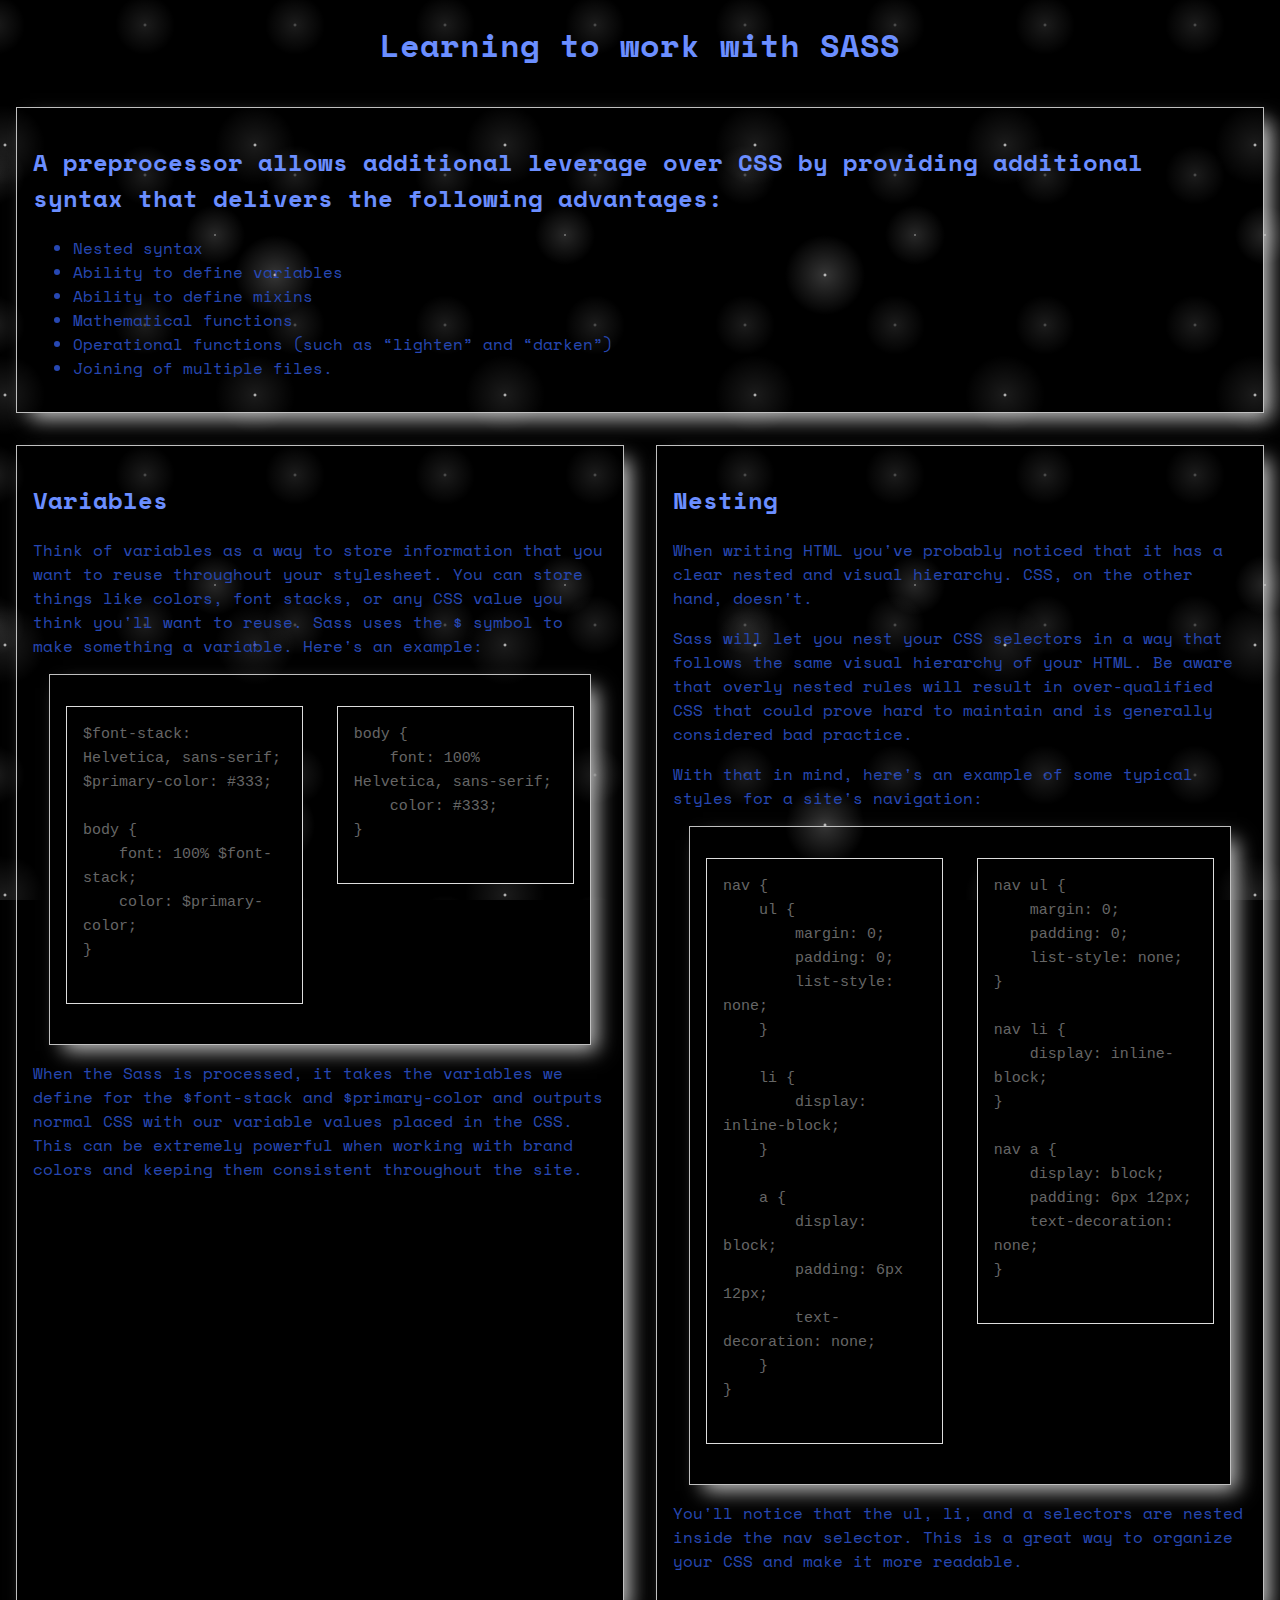
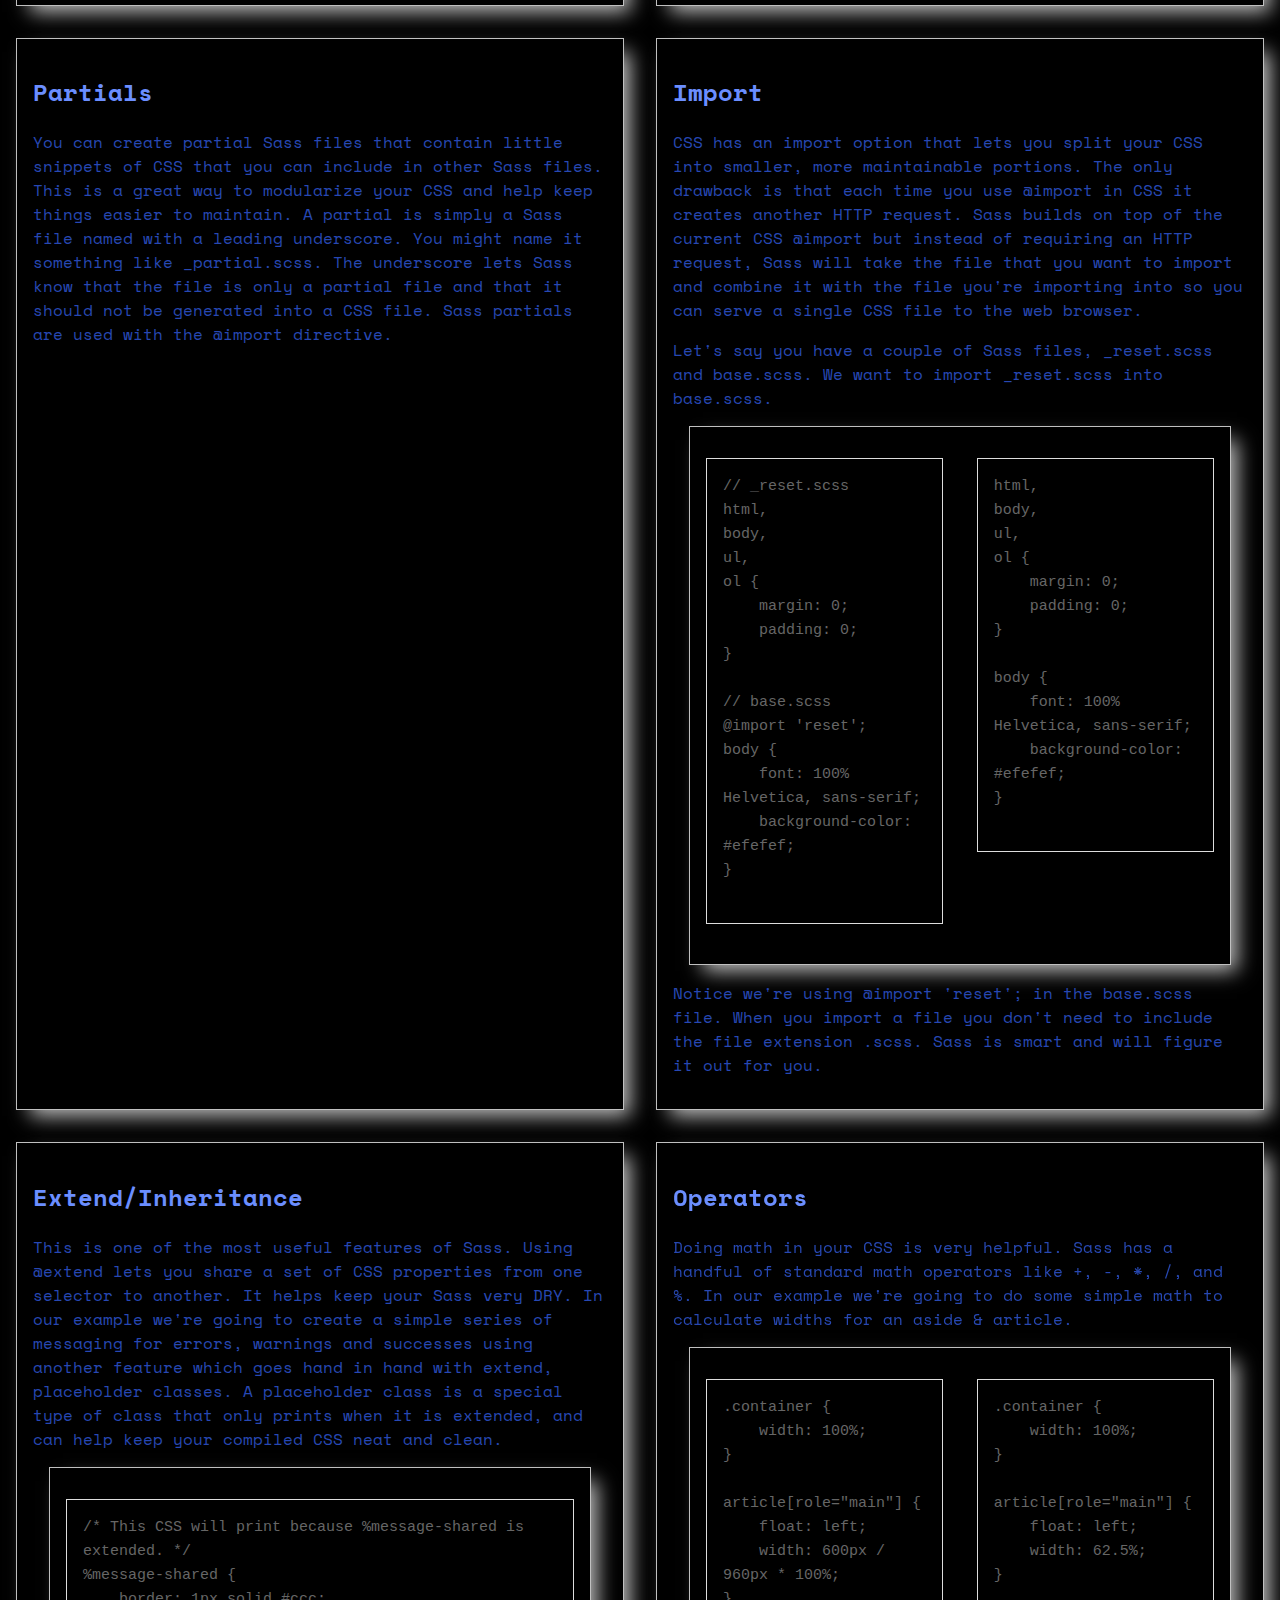
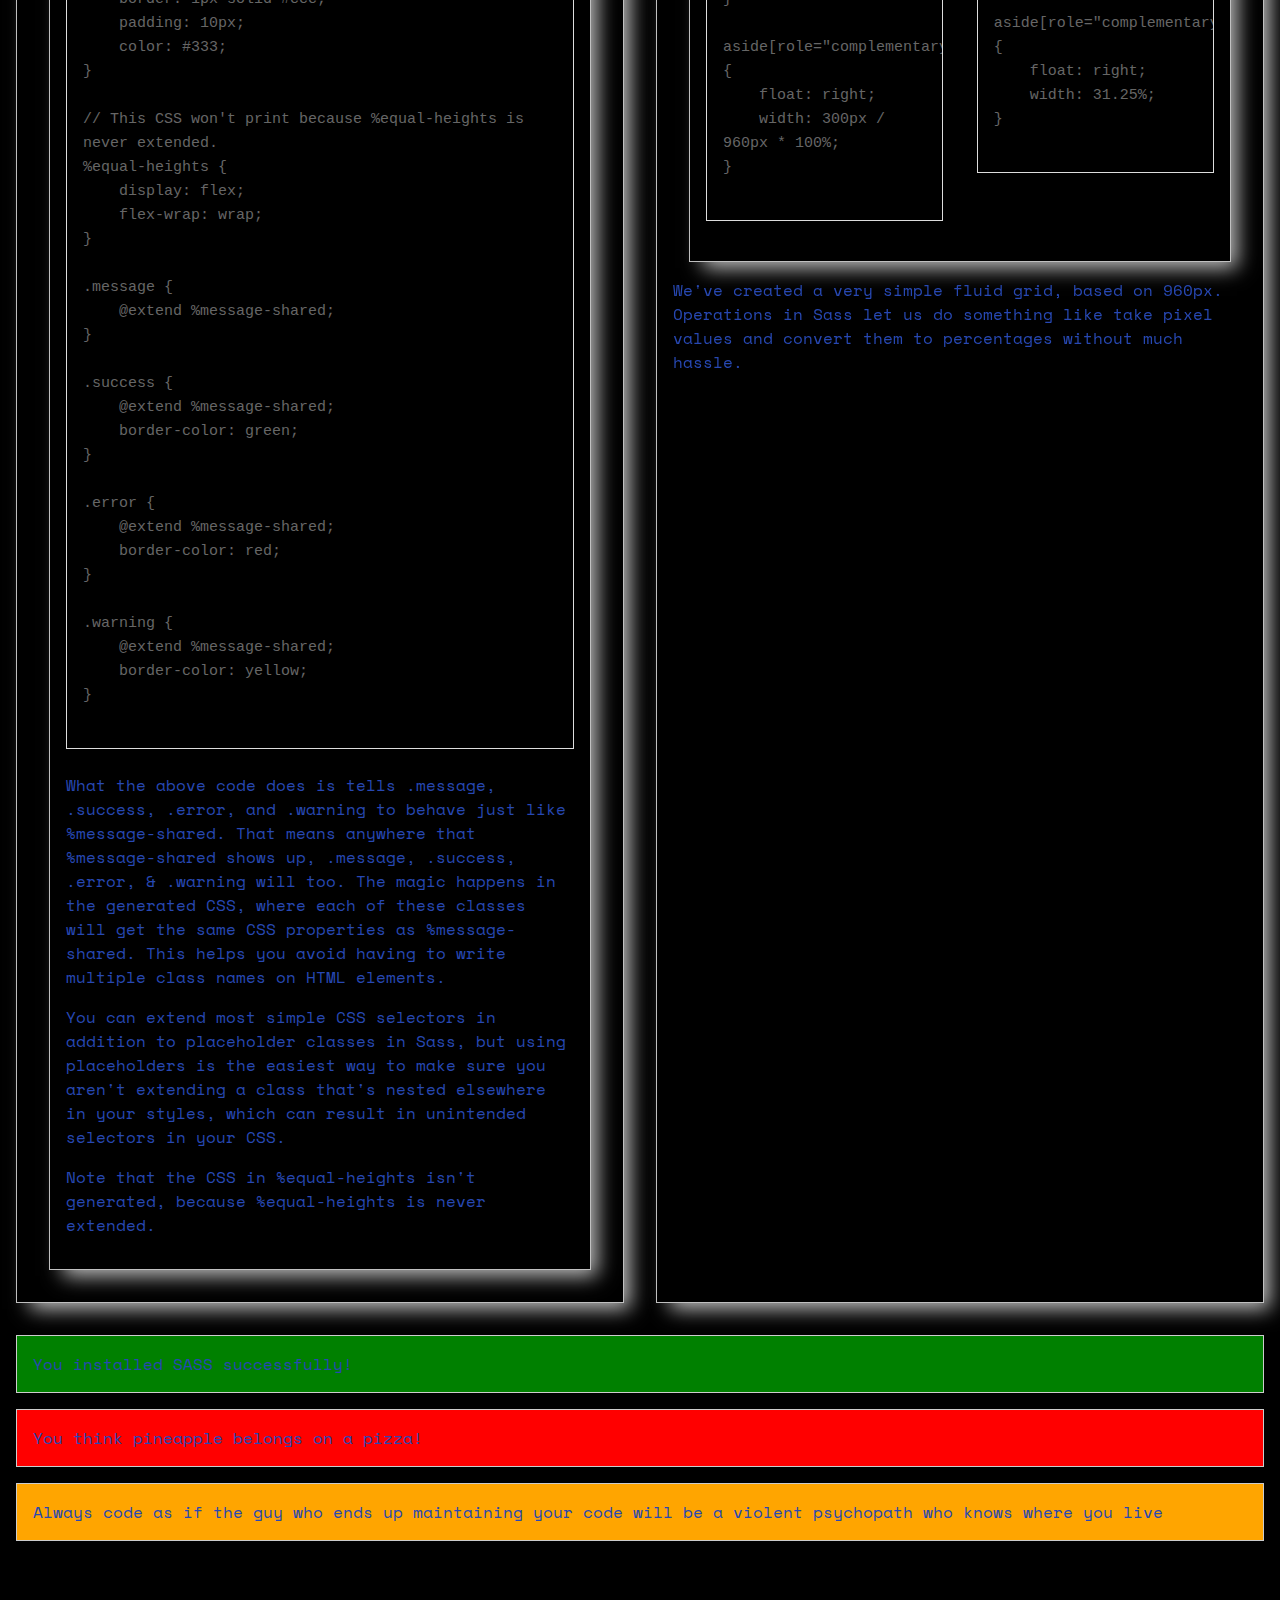
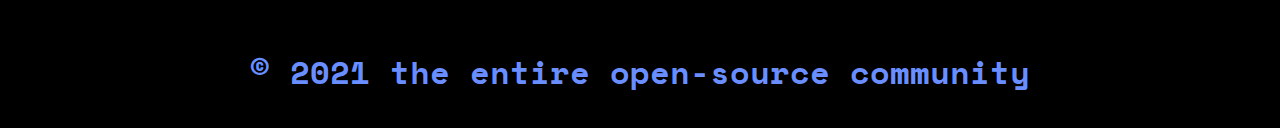
==== index.html @ 2211e03f "my snapshot" ====
<!DOCTYPE html>
<html lang="en">
  <head>
    <meta charset="UTF-8" />
    <meta
      name="viewport"
      content="width=device-width, user-scalable=no, initial-scale=1.0, maximum-scale=1.0, minimum-scale=1.0"
    />
    <meta http-equiv="X-UA-Compatible" content="ie=edge" />
    <title>Learning to work with SASS</title>

    <link
      href="https://fonts.googleapis.com/css?family=Space+Mono&display=swap"
      rel="stylesheet"
    />

    <link href="style.css" type="text/css" rel="stylesheet" />
  </head>
  <body>
    <header>
      <h1>Learning to work with SASS</h1>
    </header>

    <article>
      <section id="selling-points">
        <h2>
          A preprocessor allows additional leverage over CSS by providing
          additional syntax that delivers the following advantages:
        </h2>

        <ul>
          <li>Nested syntax</li>
          <li>Ability to define variables</li>
          <li>Ability to define mixins</li>
          <li>Mathematical functions</li>
          <li>Operational functions (such as “lighten” and “darken”)</li>
          <li>Joining of multiple files.</li>
        </ul>
      </section>

      <section>
        <h2>Variables</h2>
        <p>
          Think of variables as a way to store information that you want to
          reuse throughout your stylesheet. You can store things like colors,
          font stacks, or any CSS value you think you'll want to reuse. Sass
          uses the $ symbol to make something a variable. Here's an example:
        </p>

        <section>
          <pre class="before">
$font-stack: Helvetica, sans-serif;
$primary-color: #333;

body {
    font: 100% $font-stack;
    color: $primary-color;
}
          </pre>
          <pre class="after">
body {
    font: 100% Helvetica, sans-serif;
    color: #333;
}
          </pre>
        </section>

        <p>
          When the Sass is processed, it takes the variables we define for the
          $font-stack and $primary-color and outputs normal CSS with our
          variable values placed in the CSS. This can be extremely powerful when
          working with brand colors and keeping them consistent throughout the
          site.
        </p>
      </section>

      <section>
        <h2>Nesting</h2>
        <p>
          When writing HTML you've probably noticed that it has a clear nested
          and visual hierarchy. CSS, on the other hand, doesn't.
        </p>

        <p>
          Sass will let you nest your CSS selectors in a way that follows the
          same visual hierarchy of your HTML. Be aware that overly nested rules
          will result in over-qualified CSS that could prove hard to maintain
          and is generally considered bad practice.
        </p>

        <p>
          With that in mind, here's an example of some typical styles for a
          site's navigation:
        </p>

        <section>
          <pre class="before">
nav {
    ul {
        margin: 0;
        padding: 0;
        list-style: none;
    }

    li {
        display: inline-block;
    }

    a {
        display: block;
        padding: 6px 12px;
        text-decoration: none;
    }
}
          </pre>
          <pre class="after">
nav ul {
    margin: 0;
    padding: 0;
    list-style: none;
}

nav li {
    display: inline-block;
}

nav a {
    display: block;
    padding: 6px 12px;
    text-decoration: none;
}
          </pre>
        </section>

        <p>
          You'll notice that the ul, li, and a selectors are nested inside the
          nav selector. This is a great way to organize your CSS and make it
          more readable.
        </p>
      </section>
      <section>
        <h2>Partials</h2>
        <p>
          You can create partial Sass files that contain little snippets of CSS
          that you can include in other Sass files. This is a great way to
          modularize your CSS and help keep things easier to maintain. A partial
          is simply a Sass file named with a leading underscore. You might name
          it something like _partial.scss. The underscore lets Sass know that
          the file is only a partial file and that it should not be generated
          into a CSS file. Sass partials are used with the @import directive.
        </p>
      </section>
      <section>
        <h2>Import</h2>
        <p>
          CSS has an import option that lets you split your CSS into smaller,
          more maintainable portions. The only drawback is that each time you
          use @import in CSS it creates another HTTP request. Sass builds on top
          of the current CSS @import but instead of requiring an HTTP request,
          Sass will take the file that you want to import and combine it with
          the file you're importing into so you can serve a single CSS file to
          the web browser.
        </p>

        <p>
          Let's say you have a couple of Sass files, _reset.scss and base.scss.
          We want to import _reset.scss into base.scss.
        </p>

        <section>
          <pre class="before">
// _reset.scss
html,
body,
ul,
ol {
    margin: 0;
    padding: 0;
}

// base.scss
@import 'reset';
body {
    font: 100% Helvetica, sans-serif;
    background-color: #efefef;
}
          </pre>
          <pre class="after">
html,
body,
ul,
ol {
    margin: 0;
    padding: 0;
}

body {
    font: 100% Helvetica, sans-serif;
    background-color: #efefef;
}
          </pre>
        </section>

        <p>
          Notice we're using @import 'reset'; in the base.scss file. When you
          import a file you don't need to include the file extension .scss. Sass
          is smart and will figure it out for you.
        </p>
      </section>
      <section>
        <h2>Extend/Inheritance</h2>
        <p>
          This is one of the most useful features of Sass. Using @extend lets
          you share a set of CSS properties from one selector to another. It
          helps keep your Sass very DRY. In our example we're going to create a
          simple series of messaging for errors, warnings and successes using
          another feature which goes hand in hand with extend, placeholder
          classes. A placeholder class is a special type of class that only
          prints when it is extended, and can help keep your compiled CSS neat
          and clean.
        </p>
        <section>
          <pre>
/* This CSS will print because %message-shared is extended. */
%message-shared {
    border: 1px solid #ccc;
    padding: 10px;
    color: #333;
}

// This CSS won't print because %equal-heights is never extended.
%equal-heights {
    display: flex;
    flex-wrap: wrap;
}

.message {
    @extend %message-shared;
}

.success {
    @extend %message-shared;
    border-color: green;
}

.error {
    @extend %message-shared;
    border-color: red;
}

.warning {
    @extend %message-shared;
    border-color: yellow;
}
          </pre>

          <p>
            What the above code does is tells .message, .success, .error, and
            .warning to behave just like %message-shared. That means anywhere
            that %message-shared shows up, .message, .success, .error, &
            .warning will too. The magic happens in the generated CSS, where
            each of these classes will get the same CSS properties as
            %message-shared. This helps you avoid having to write multiple class
            names on HTML elements.
          </p>

          <p>
            You can extend most simple CSS selectors in addition to placeholder
            classes in Sass, but using placeholders is the easiest way to make
            sure you aren't extending a class that's nested elsewhere in your
            styles, which can result in unintended selectors in your CSS.
          </p>
          <p>
            Note that the CSS in %equal-heights isn't generated, because
            %equal-heights is never extended.
          </p>
        </section>
      </section>
      <section>
        <h2>Operators</h2>
        <p>
          Doing math in your CSS is very helpful. Sass has a handful of standard
          math operators like +, -, *, /, and %. In our example we're going to
          do some simple math to calculate widths for an aside & article.
        </p>

        <section>
          <pre class="before">
.container {
    width: 100%;
}

article[role="main"] {
    float: left;
    width: 600px / 960px * 100%;
}

aside[role="complementary"] {
    float: right;
    width: 300px / 960px * 100%;
}
          </pre>
          <pre class="after">
.container {
    width: 100%;
}

article[role="main"] {
    float: left;
    width: 62.5%;
}

aside[role="complementary"] {
    float: right;
    width: 31.25%;
}
          </pre>
        </section>

        <p>
          We've created a very simple fluid grid, based on 960px. Operations in
          Sass let us do something like take pixel values and convert them to
          percentages without much hassle.
        </p>
      </section>
    </article>

    <p class="success">
      You installed SASS successfully!
    </p>
    <p class="error">
      You think pineapple belongs on a pizza!
    </p>
    <p class="warning">
      Always code as if the guy who ends up maintaining your code will be a
      violent psychopath who knows where you live
    </p>

    <footer>
      <h6>&copy; 2021 the entire open-source community</h6>
    </footer>
  </body>
</html>
---- style.css ----
body {
  font: 100% "Space Mono", monospace;
  color: #2748b3;
  margin: 0px;
  padding: 0px;
  background-color: #000;
  background-image: radial-gradient(#fff, rgba(255, 255, 255, 0.2) 2px, transparent 40px), radial-gradient(#fff, rgba(255, 255, 255, 0.15) 1px, transparent 30px), radial-gradient(#fff, rgba(255, 255, 255, 0.1) 2px, transparent 40px), radial-gradient(rgba(255, 255, 255, 0.4), rgba(255, 255, 255, 0.1) 2px, transparent 30px);
  background-size: 550px 550px, 350px 350px, 250px 250px, 150px 150px;
  background-position: 0 0, 40px 60px, 130px 270px, 70px 100px;
  background-attachment: fixed;
}

article {
  display: -webkit-box;
  display: -ms-flexbox;
  display: flex;
  -ms-flex-wrap: wrap;
      flex-wrap: wrap;
}

article section {
  -webkit-box-flex: 1;
      -ms-flex-positive: 1;
          flex-grow: 1;
  -ms-flex-preferred-size: 45%;
      flex-basis: 45%;
  border: 1px silver solid;
  -webkit-box-shadow: 10px 10px 19px -4px rgba(255, 255, 255, 0.75);
  box-shadow: 10px 10px 19px -4px rgba(255, 255, 255, 0.75);
  padding: 16px;
  margin: 16px;
  clear: both;
  overflow: auto;
  -webkit-box-sizing: border-box;
          box-sizing: border-box;
}

article section#selling-points {
  -webkit-box-flex: 2;
      -ms-flex-positive: 2;
          flex-grow: 2;
  -ms-flex-preferred-size: 100%;
      flex-basis: 100%;
}

article pre {
  background: #000;
  border: 1px solid #ddd;
  color: #666;
  font-family: monospace;
  font-size: 15px;
  line-height: 1.6;
  margin-bottom: 1.6em;
  max-width: 100%;
  overflow: auto;
  padding: 16px;
  display: block;
  white-space: pre-wrap;
}

article pre.before {
  float: left;
  width: 40%;
}

article pre.after {
  float: right;
  width: 40%;
}

h1,
h2,
h6 {
  color: #6b8eff;
}

h1 {
  text-align: center;
}

h6 {
  text-align: center;
  font-size: 2em;
  padding: 32px;
  margin-bottom: 0px;
}

.message,
.success,
.error,
.warning {
  border: 1px solid #ccc;
  padding: 16px;
  margin: 16px;
  color: #2748b3;
  background-color: #000;
}

.success {
  background-color: green;
}

.error {
  background-color: red;
}

.warning {
  background-color: orange;
}
/*# sourceMappingURL=style.css.map */
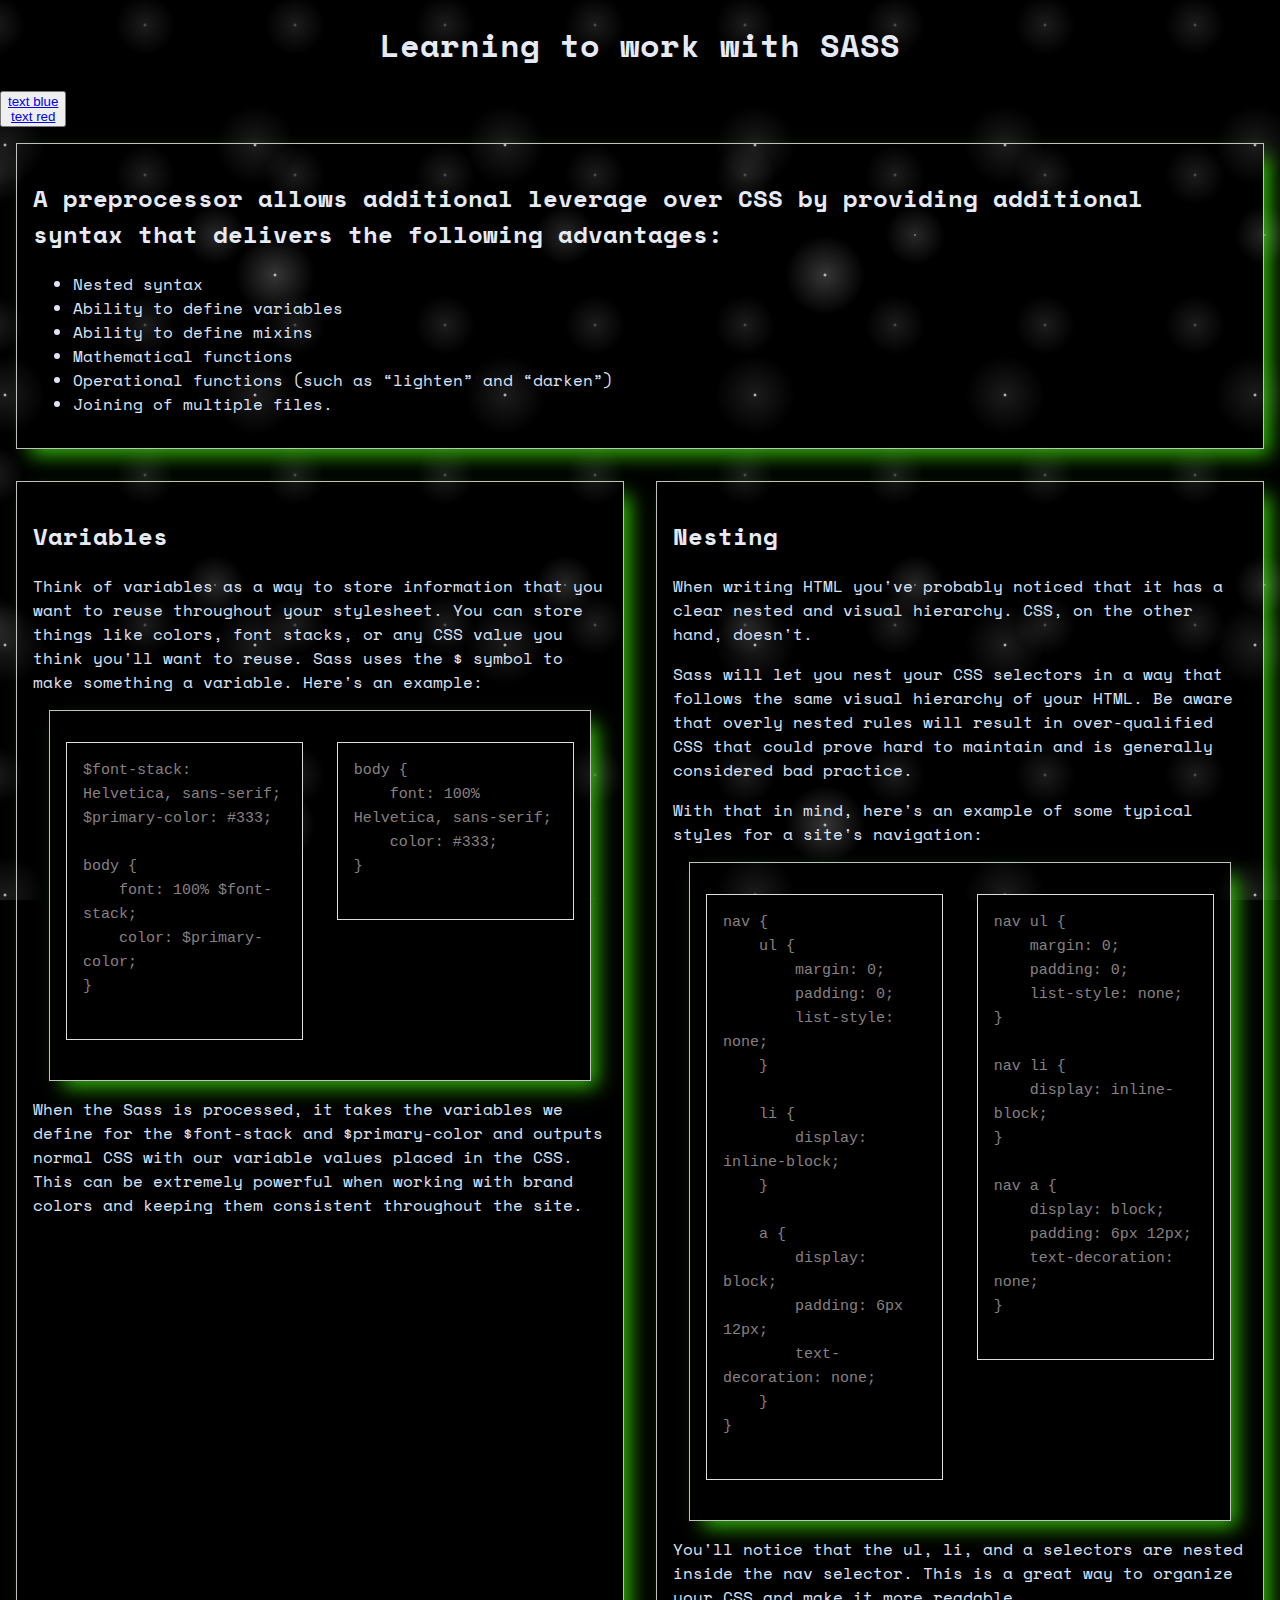
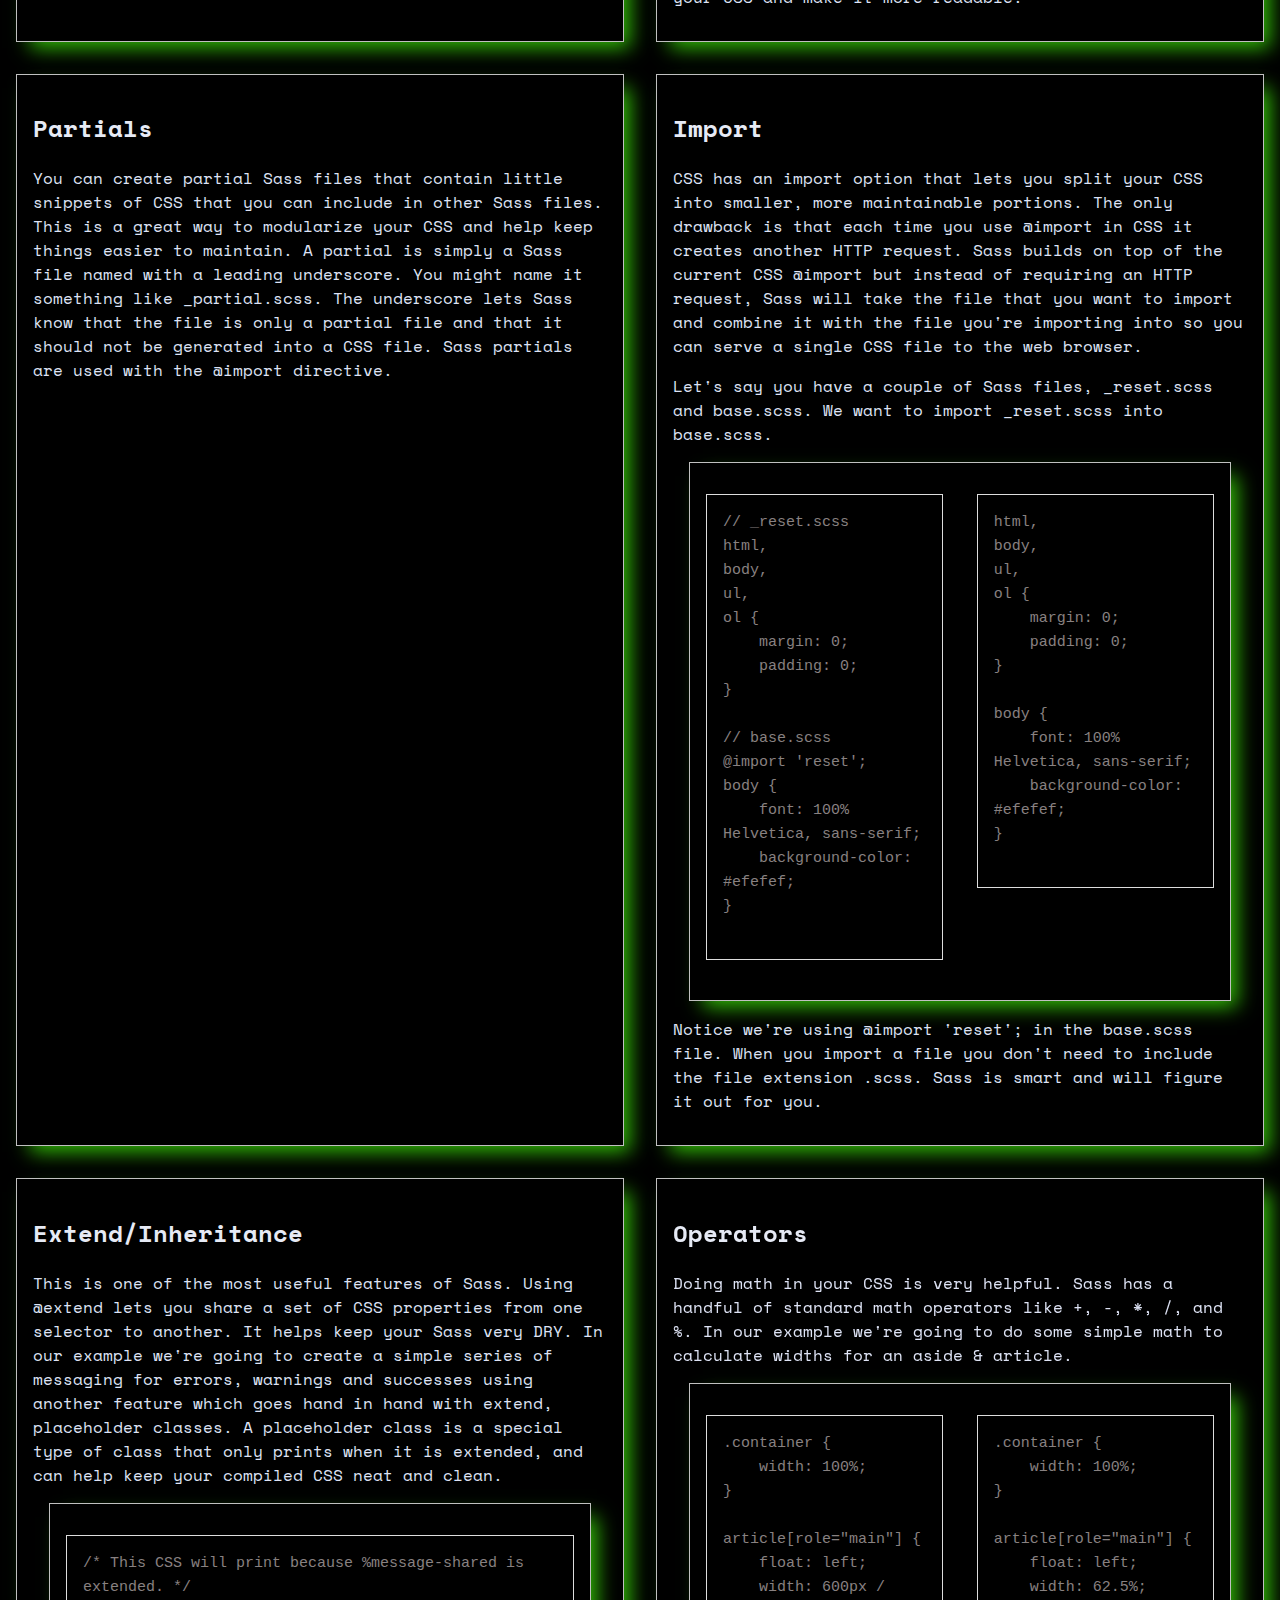
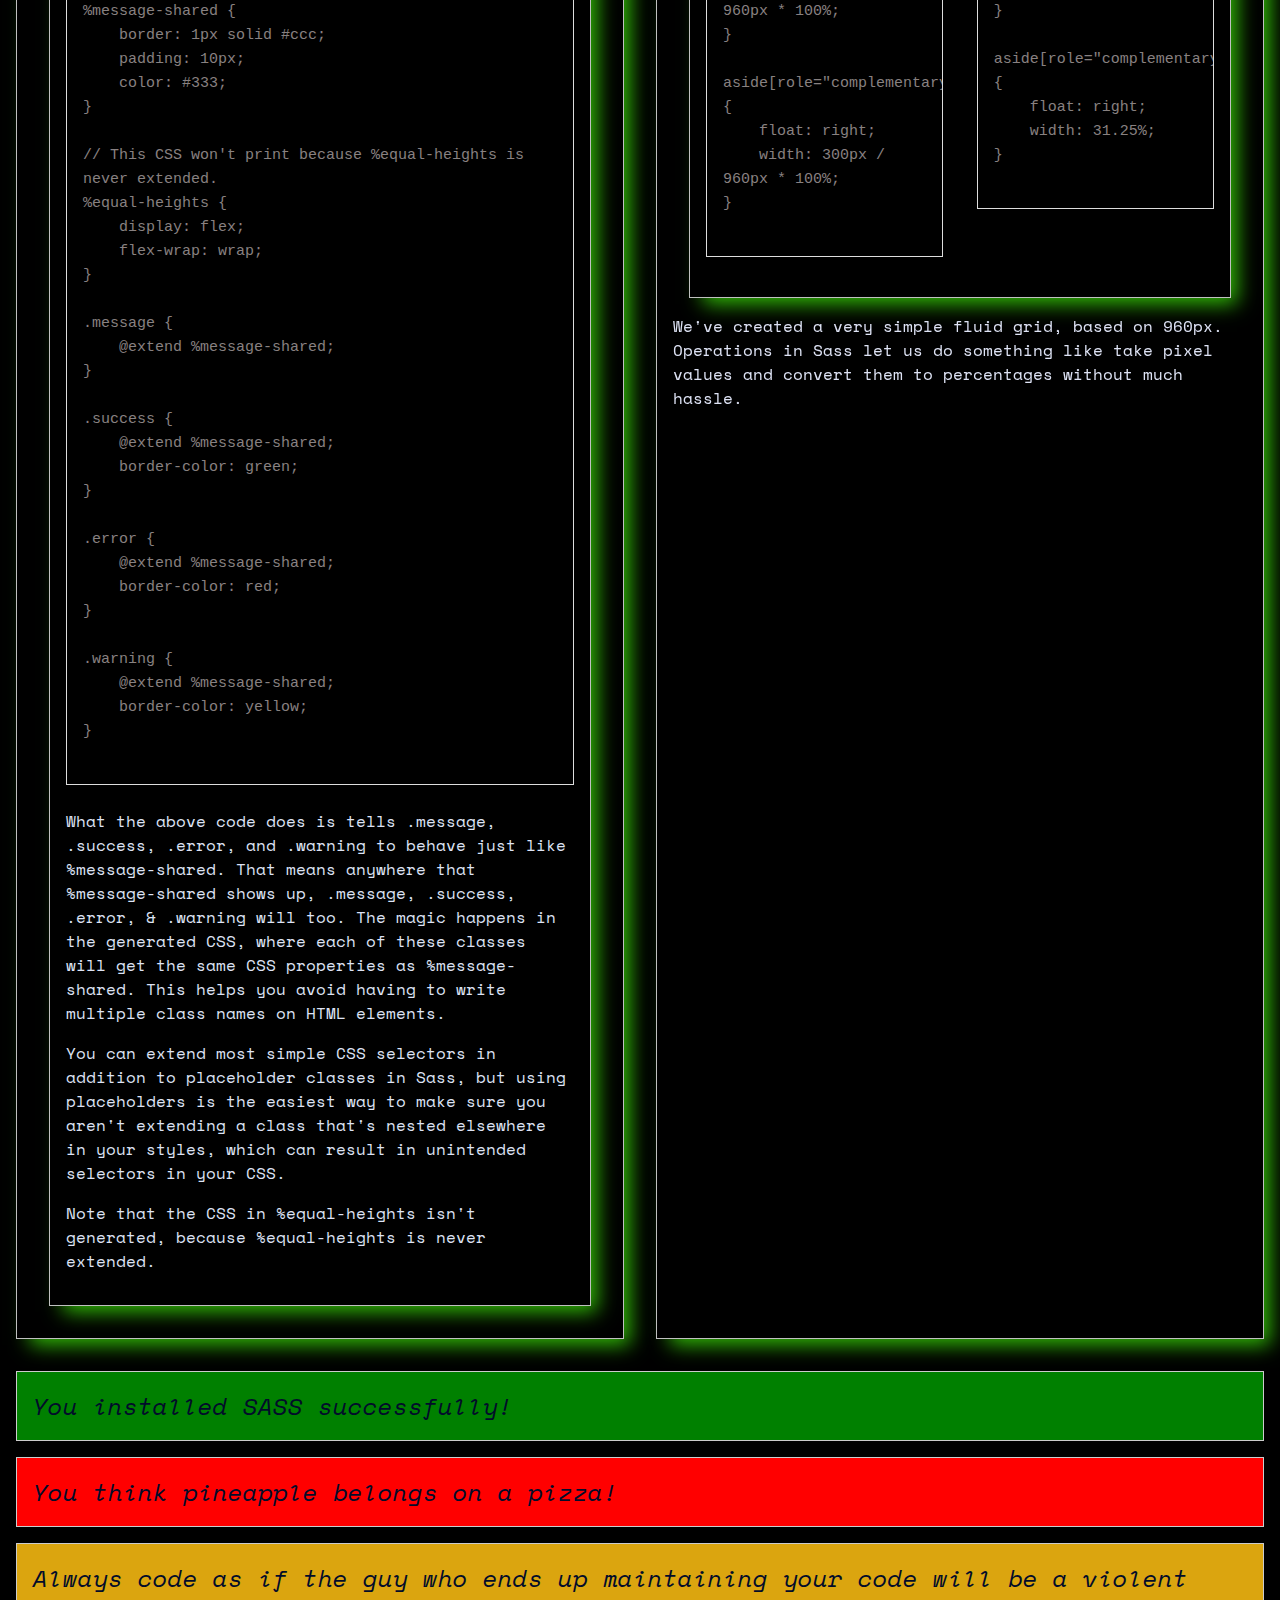
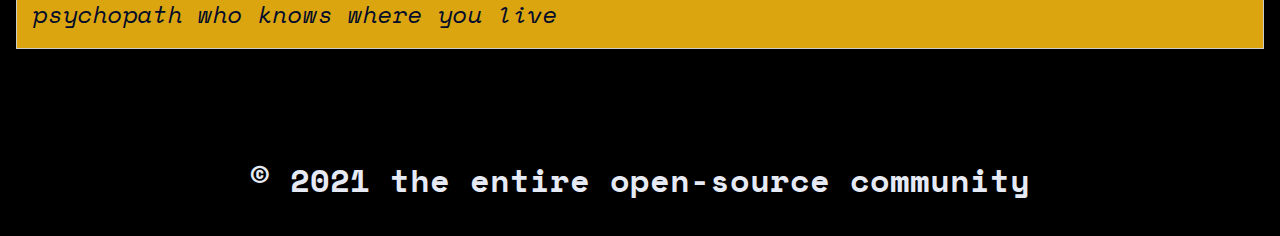
==== commit 6e3703e3: "minify changes" ====
--- a/index.html
+++ b/index.html
@@ -20,7 +20,13 @@
     <header>
       <h1>Learning to work with SASS</h1>
     </header>
-
+    
+    <button>
+    <a href="blue.html"> text blue</a>
+    <br>
+    <a href="red.html"> text red</a>
+    </button>
+    
     <article>
       <section id="selling-points">
         <h2>
--- a/style.css
+++ b/style.css
@@ -1,6 +1,6 @@
 body {
   font: 100% "Space Mono", monospace;
-  color: #2748b3;
+  color: #dee3f5;
   margin: 0px;
   padding: 0px;
   background-color: #000;
@@ -11,42 +11,28 @@
 }
 
 article {
-  display: -webkit-box;
-  display: -ms-flexbox;
   display: flex;
-  -ms-flex-wrap: wrap;
-      flex-wrap: wrap;
+  flex-wrap: wrap;
 }
-
 article section {
-  -webkit-box-flex: 1;
-      -ms-flex-positive: 1;
-          flex-grow: 1;
-  -ms-flex-preferred-size: 45%;
-      flex-basis: 45%;
+  box-shadow: 10px 10px 19px -4px rgba(65, 248, 9, 0.75);
+  flex-grow: 1;
+  flex-basis: 45%;
   border: 1px silver solid;
-  -webkit-box-shadow: 10px 10px 19px -4px rgba(255, 255, 255, 0.75);
-  box-shadow: 10px 10px 19px -4px rgba(255, 255, 255, 0.75);
   padding: 16px;
   margin: 16px;
   clear: both;
   overflow: auto;
-  -webkit-box-sizing: border-box;
-          box-sizing: border-box;
+  box-sizing: border-box;
 }
-
-article section#selling-points {
-  -webkit-box-flex: 2;
-      -ms-flex-positive: 2;
-          flex-grow: 2;
-  -ms-flex-preferred-size: 100%;
-      flex-basis: 100%;
+article #selling-points {
+  flex-grow: 2;
+  flex-basis: 100%;
 }
-
 article pre {
   background: #000;
   border: 1px solid #ddd;
-  color: #666;
+  color: rgb(136, 129, 129);
   font-family: monospace;
   font-size: 15px;
   line-height: 1.6;
@@ -57,13 +43,11 @@
   display: block;
   white-space: pre-wrap;
 }
-
-article pre.before {
+article .before {
   float: left;
   width: 40%;
 }
-
-article pre.after {
+article .after {
   float: right;
   width: 40%;
 }
@@ -71,7 +55,7 @@
 h1,
 h2,
 h6 {
-  color: #6b8eff;
+  color: #e6eaf5;
 }
 
 h1 {
@@ -85,15 +69,22 @@
   margin-bottom: 0px;
 }
 
-.message,
-.success,
-.error,
-.warning {
+.message {
   border: 1px solid #ccc;
   padding: 16px;
   margin: 16px;
   color: #2748b3;
   background-color: #000;
+}
+
+.warning, .error, .success {
+  border: 1px solid #ccc;
+  padding: 16px;
+  margin: 16px;
+  color: #020c2a;
+  background-color: rgb(219, 165, 15);
+  font-size: 150%;
+  font-style: italic;
 }
 
 .success {
@@ -102,9 +93,4 @@
 
 .error {
   background-color: red;
-}
-
-.warning {
-  background-color: orange;
-}
-/*# sourceMappingURL=style.css.map */+}/*# sourceMappingURL=style.css.map */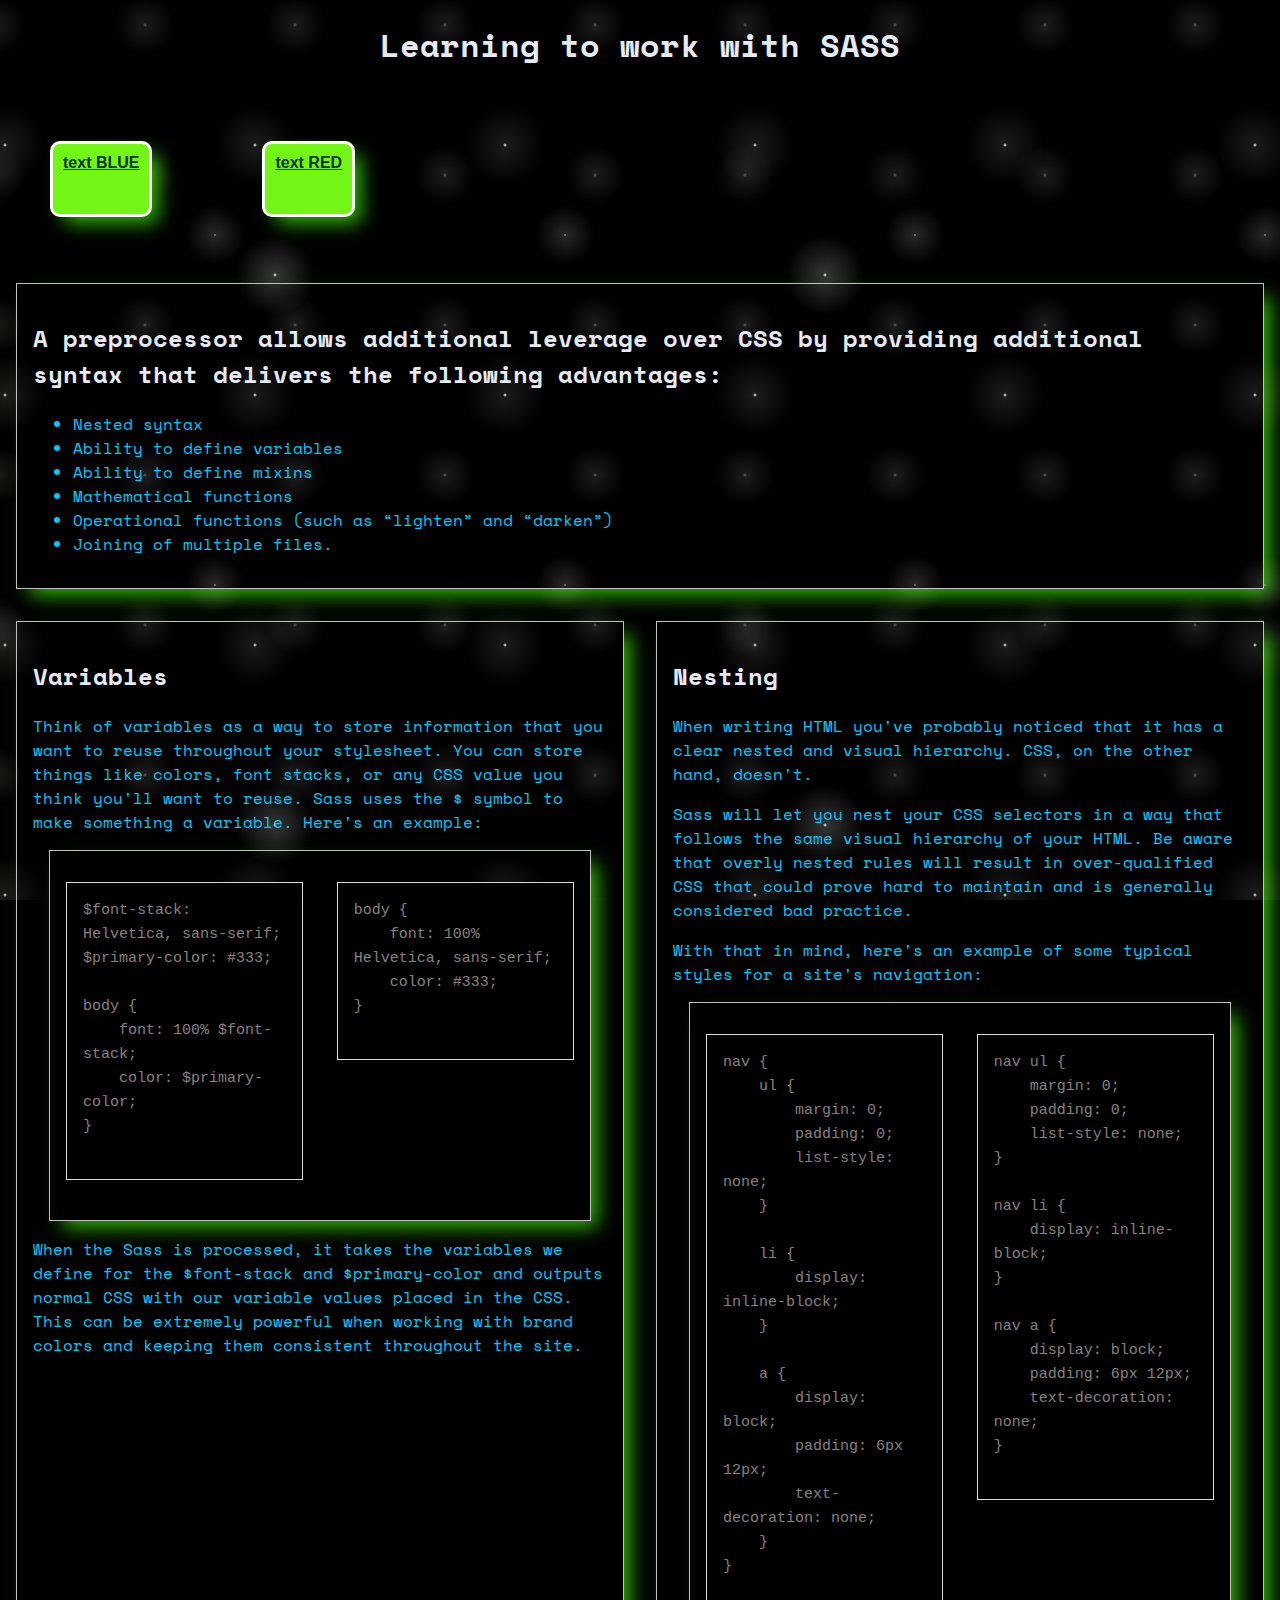
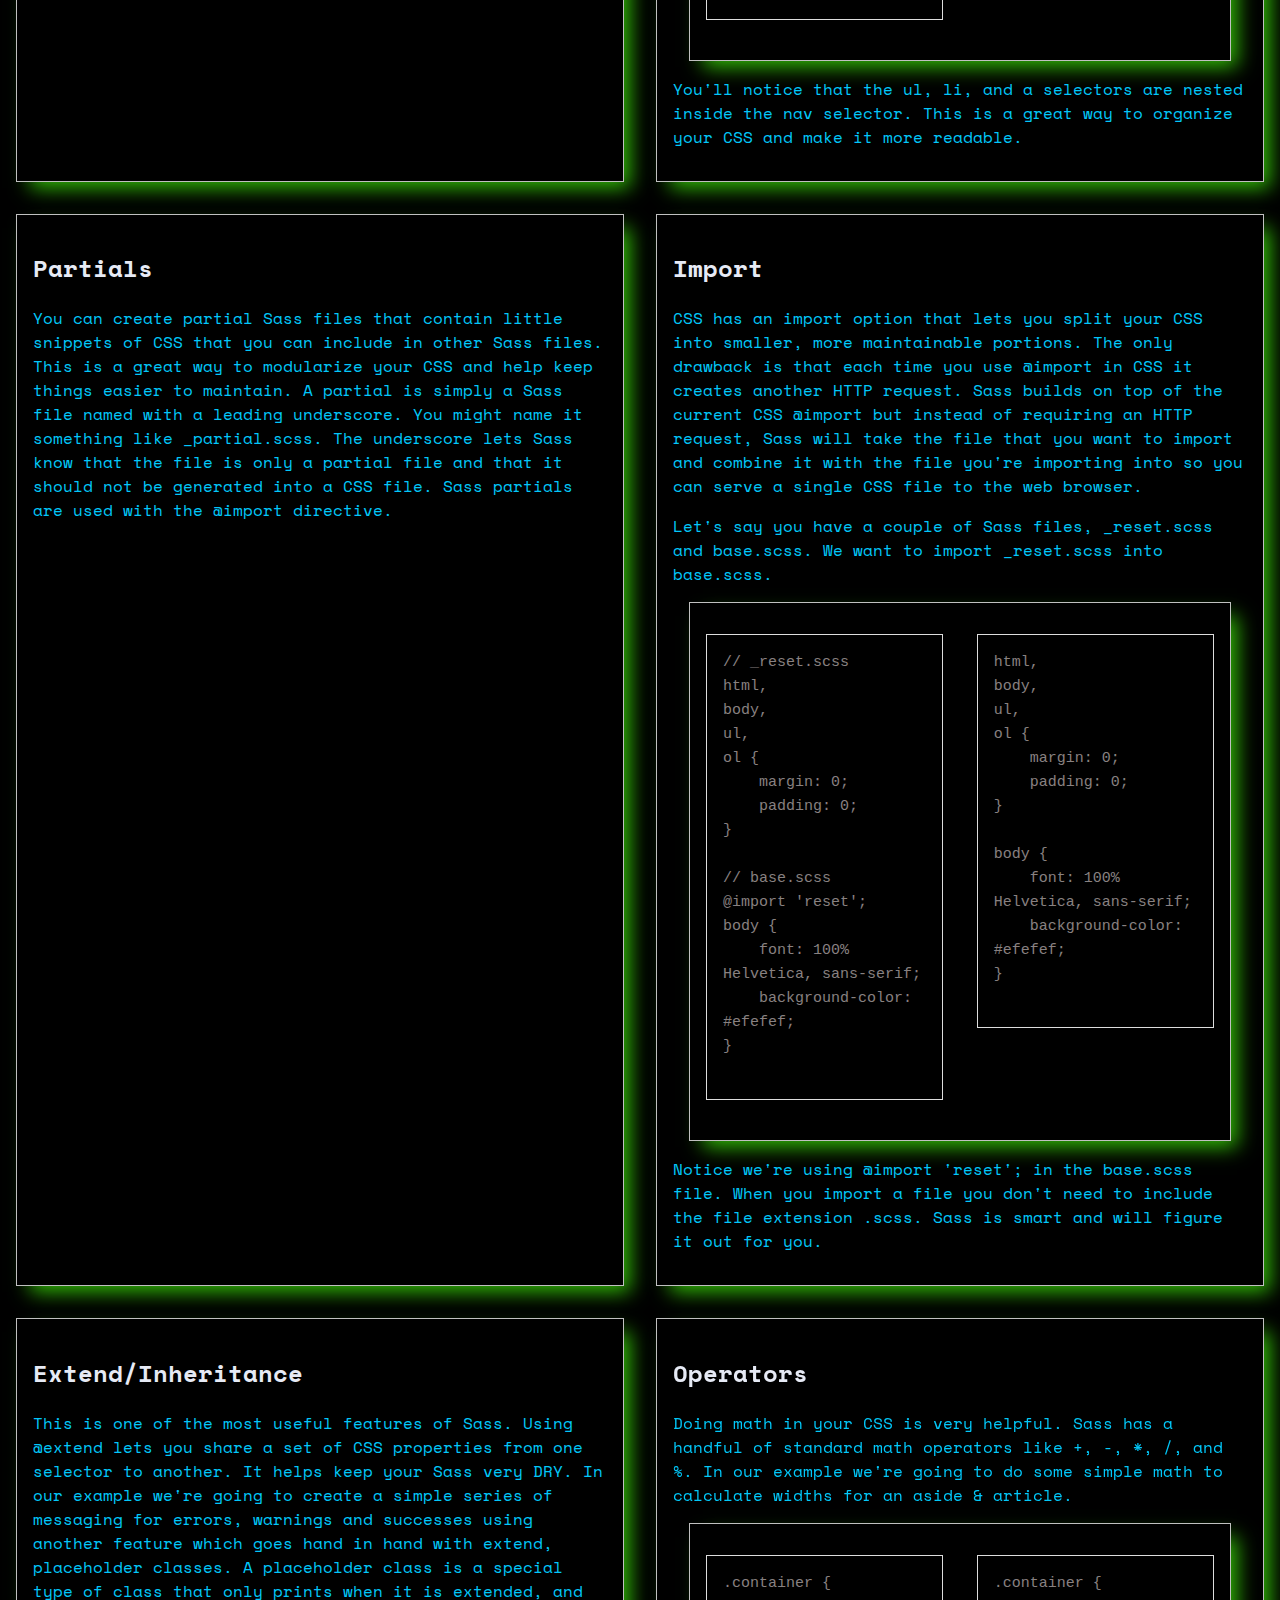
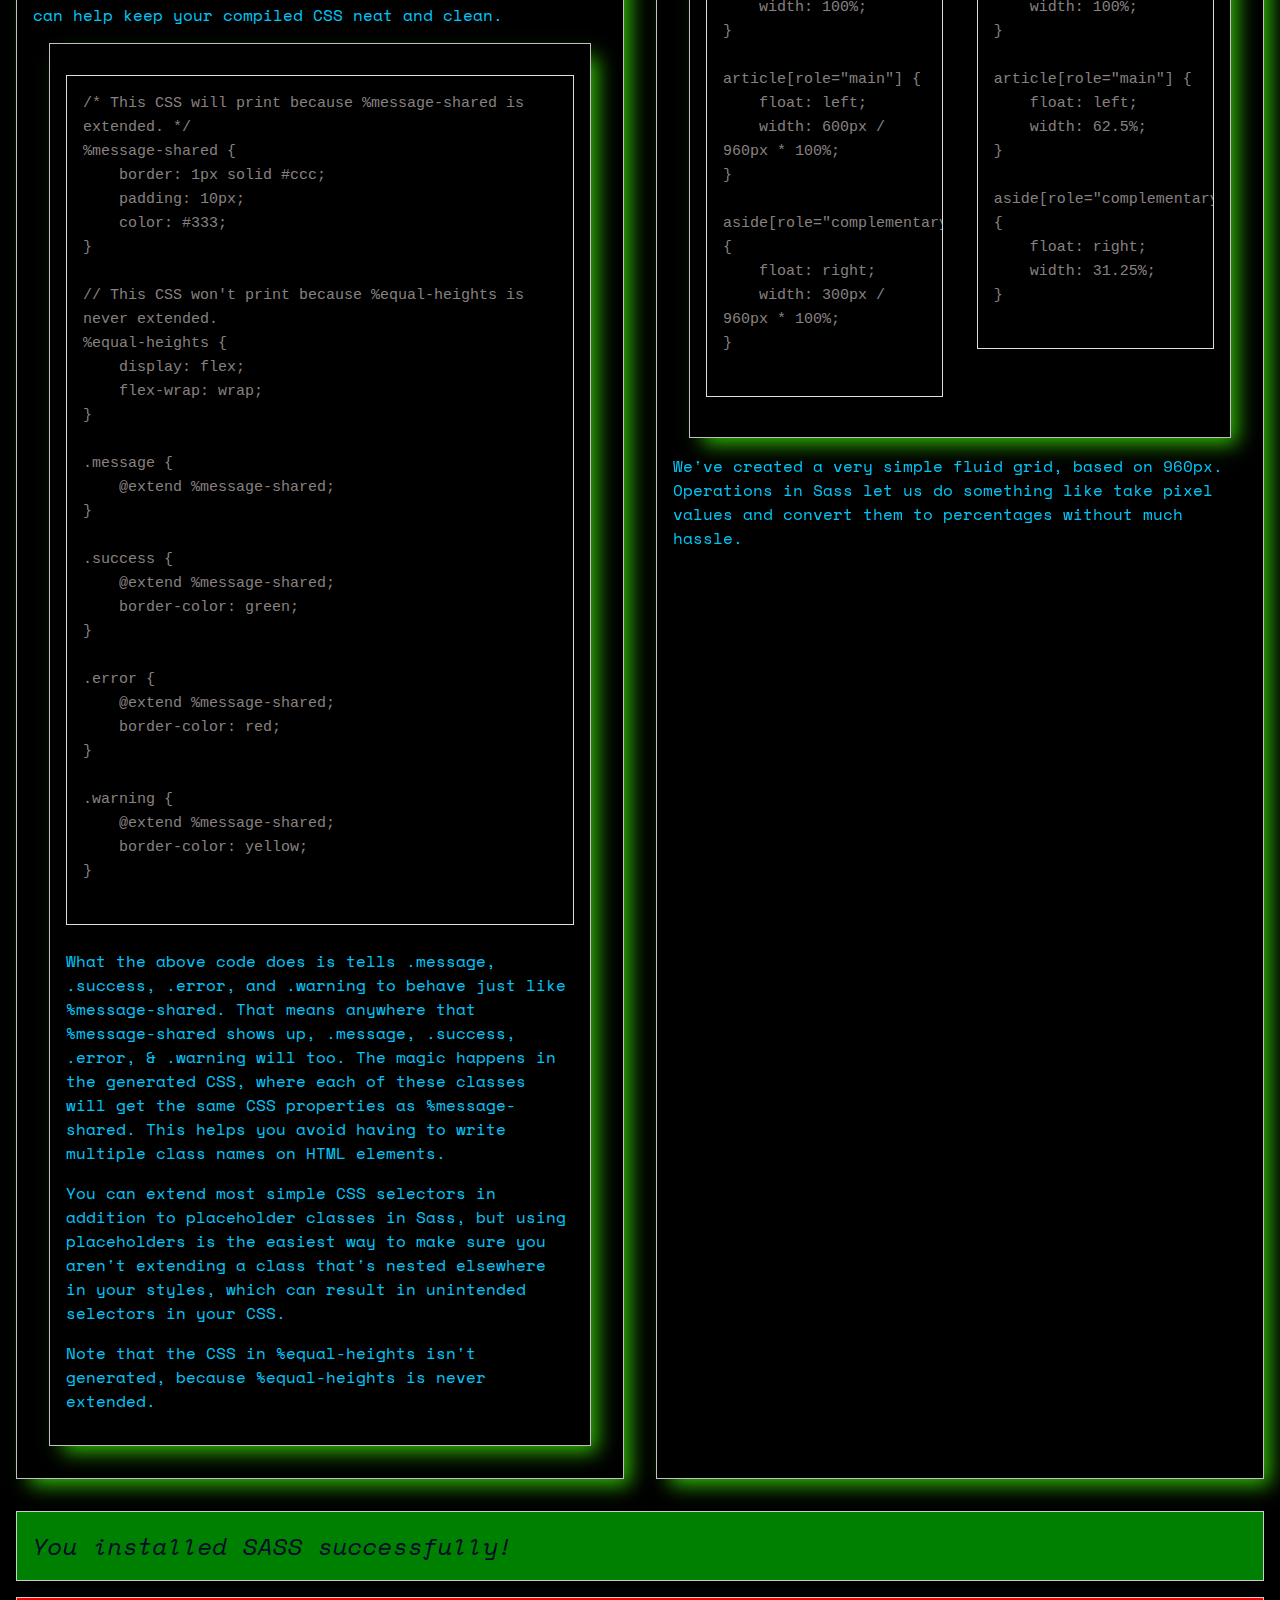
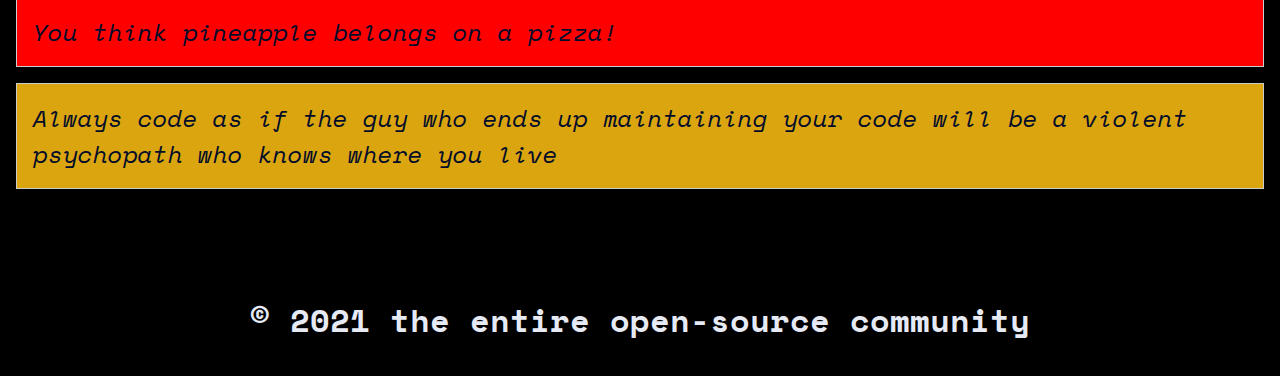
==== commit 07f16e5e: "buttons changes" ====
--- a/index.html
+++ b/index.html
@@ -20,13 +20,10 @@
     <header>
       <h1>Learning to work with SASS</h1>
     </header>
-    
-    <button>
-    <a href="blue.html"> text blue</a>
-    <br>
-    <a href="red.html"> text red</a>
-    </button>
-    
+  
+    <a id="button" href="blue.html"> text BLUE</a>
+    <a id="button" href="red.html"> text RED</a>
+
     <article>
       <section id="selling-points">
         <h2>
--- a/style.css
+++ b/style.css
@@ -1,6 +1,28 @@
+#button {
+  box-shadow: 10px 10px 19px -4px rgba(65, 248, 9, 0.75);
+  display: inline-block;
+  height: 50px;
+  margin: 50px;
+  padding: 10px;
+  font-family: Verdana, Geneva, Tahoma, sans-serif;
+  font-size: medium;
+  font-weight: bolder;
+  color: #04340a;
+  width: -webkit-fit-content;
+  width: -moz-fit-content;
+  width: fit-content;
+  background-color: #73f616;
+  border: 3px solid rgb(255, 255, 255);
+  border-radius: 10px;
+}
+
+a[id=button]:hover {
+  background: blue;
+}
+
 body {
   font: 100% "Space Mono", monospace;
-  color: #dee3f5;
+  color: #02c8fa;
   margin: 0px;
   padding: 0px;
   background-color: #000;
